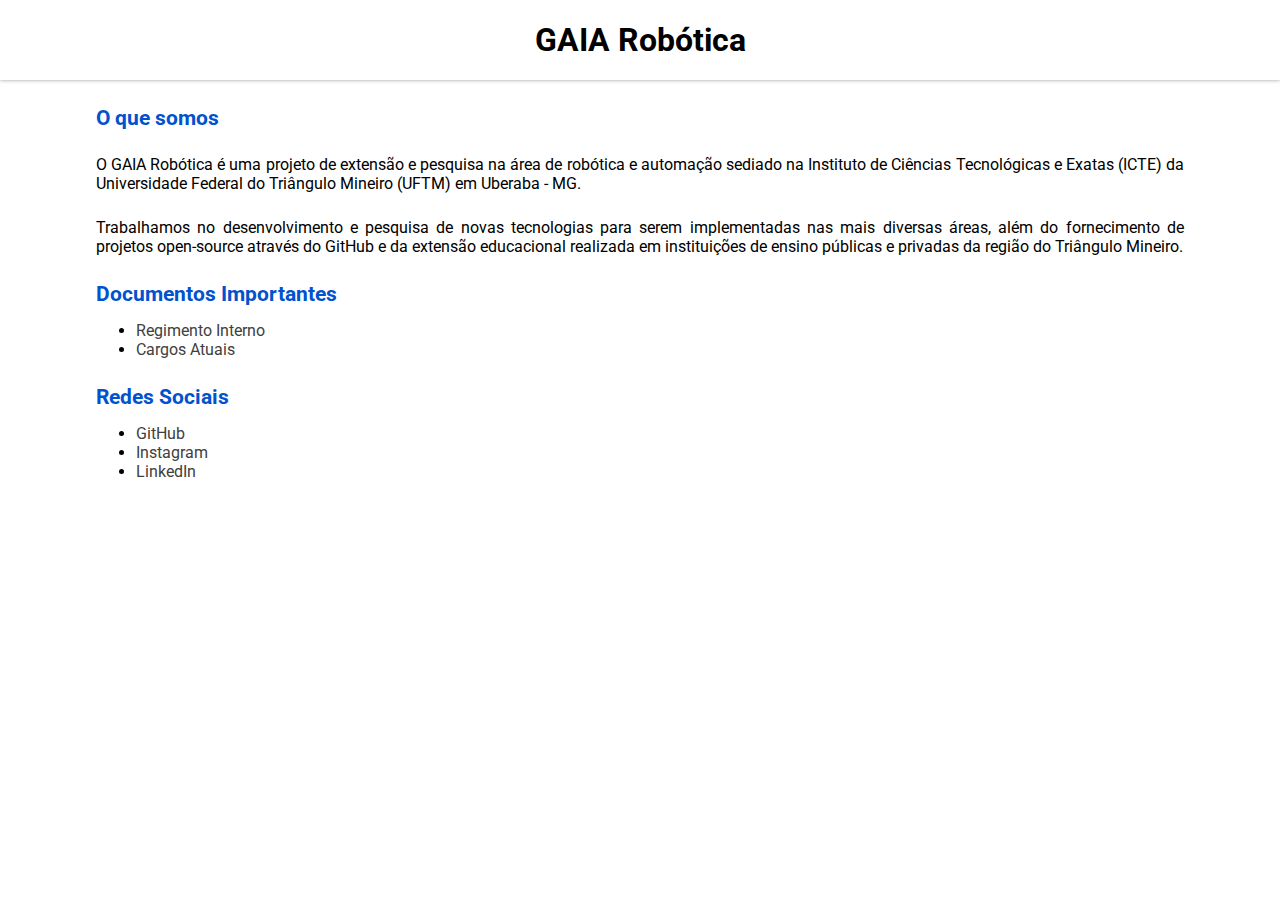
==== index.html @ 9535d2c1 "Atualização página principal." ====
<!DOCTYPE html>
<html lang="pt-br">
    <head>
        <meta charset="UTF-8">
        <meta http-equiv="X-UA-Compatible" content="IE=edge">
        <meta name="viewport" content="width=device-width, initial-scale=1.0">
        <link rel="shortcut icon" href="/media/icons/icons8-circuit-64.png">
        <link rel="stylesheet" href="style/style.css">
        <title>GAIA Robótica</title>
    </head>
    <body>
        <header>
           <h1 id="logo">GAIA Robótica</h1> 
        </header>
        <div id="content">
            <h2>O que somos</h2>
            <p>O GAIA Robótica é uma projeto de extensão e pesquisa na área de robótica e automação sediado na Instituto de Ciências Tecnológicas e Exatas (ICTE) da Universidade Federal do Triângulo Mineiro (UFTM) em Uberaba - MG.</p>
            <p>Trabalhamos no desenvolvimento e pesquisa de novas tecnologias para serem implementadas nas mais diversas áreas, além do fornecimento de projetos open-source através do GitHub e da extensão educacional realizada em instituições de ensino públicas e privadas da região do Triângulo Mineiro.</p>
            <h2>Documentos Importantes</h2>
            <ul>
                <li><a href='https://docs.google.com/document/d/1pArUudbtq7n0lKgKPFuL22siK9C5ahaOuzDfxIBeBYo/edit?usp=share_link' target="_blank">Regimento Interno</a></li>
                <li><a href='https://docs.google.com/document/d/1E5iX0zdh4oDU3cVzgFnaaWpzuEpBSae0_KNro2soHjs/edit?usp=share_link' target="_blank">Cargos Atuais</a></li>
            </ul>
            <h2>Redes Sociais</h2>
            <ul>
                <li><a href='https://github.com/gaiarobotica' target="_blank">GitHub</a></li>
                <li><a href='https://www.instagram.com/gaia.robotica/' target="_blank">Instagram</a></li>
                <li><a href='' target="_blank">LinkedIn</a></li>
            </ul> 
        </div>
    </body>
</html>
---- style/style.css ----
@charset 'utf-8';

@import url('https://fonts.googleapis.com/css2?family=Roboto&display=swap');

* {
    padding: 0px;
    margin: 0px;
}

body {
    font-family: 'Roboto';
    text-align: justify;
    font-weight: 400;
}

div#content {
    margin: auto;
    width: 85%;
}

a {
    color: #404040;
    text-decoration: none;
    margin-top: 25px;
}

header {
    display: flex;
    justify-content: center;
    align-items: center;
    box-shadow: 0px 0px 4px rgba(0, 0, 0, 0.4);
    height: 80px;
    margin: auto;

}

h2 {
    color: #0052ce;
    font-size: 16pt;
    margin-top: 25px;
    margin-bottom: 15px;
}

li {
    margin-left: 40px;
}

p {
    margin-top: 25px;
}
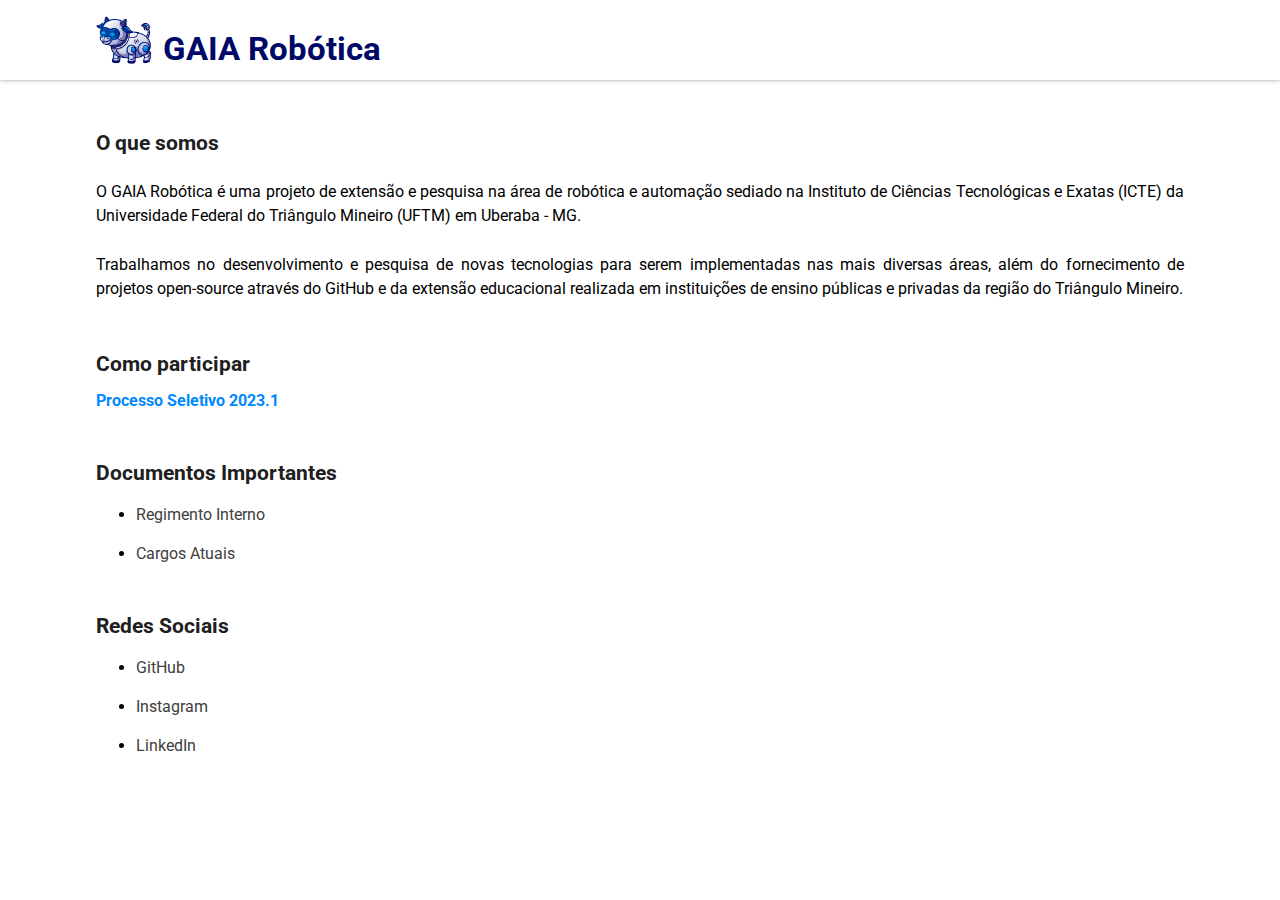
==== commit 6fa93025: "Atualização" ====
--- a/index.html
+++ b/index.html
@@ -4,18 +4,23 @@
         <meta charset="UTF-8">
         <meta http-equiv="X-UA-Compatible" content="IE=edge">
         <meta name="viewport" content="width=device-width, initial-scale=1.0">
-        <link rel="shortcut icon" href="/media/icons/icons8-circuit-64.png">
+        <link rel="shortcut icon" href="/media/icons/favicon.ico">
         <link rel="stylesheet" href="style/style.css">
-        <title>GAIA Robótica</title>
+        <title>GAIA Robótica - UFTM</title>
     </head>
     <body>
         <header>
-           <h1 id="logo">GAIA Robótica</h1> 
+            <a class='logo' href="index.html">
+                <img src="media/images/oie_transparent.png">
+                <h1>GAIA Robótica</h1> 
+            </a>
         </header>
         <div id="content">
             <h2>O que somos</h2>
             <p>O GAIA Robótica é uma projeto de extensão e pesquisa na área de robótica e automação sediado na Instituto de Ciências Tecnológicas e Exatas (ICTE) da Universidade Federal do Triângulo Mineiro (UFTM) em Uberaba - MG.</p>
             <p>Trabalhamos no desenvolvimento e pesquisa de novas tecnologias para serem implementadas nas mais diversas áreas, além do fornecimento de projetos open-source através do GitHub e da extensão educacional realizada em instituições de ensino públicas e privadas da região do Triângulo Mineiro.</p>
+            <h2>Como participar</h2>
+            <a class='explicit_link' href='como_participar.html' target="_self">Processo Seletivo 2023.1</a>
             <h2>Documentos Importantes</h2>
             <ul>
                 <li><a href='https://docs.google.com/document/d/1pArUudbtq7n0lKgKPFuL22siK9C5ahaOuzDfxIBeBYo/edit?usp=share_link' target="_blank">Regimento Interno</a></li>
--- a/style/style.css
+++ b/style/style.css
@@ -18,33 +18,69 @@
     width: 85%;
 }
 
-a {
+ul a {
     color: #404040;
     text-decoration: none;
-    margin-top: 25px;
 }
 
 header {
     display: flex;
-    justify-content: center;
     align-items: center;
     box-shadow: 0px 0px 4px rgba(0, 0, 0, 0.4);
     height: 80px;
+    width: 100%;
     margin: auto;
 
 }
 
 h2 {
-    color: #0052ce;
+    color: #202020;
     font-size: 16pt;
-    margin-top: 25px;
+    margin-top: 50px;
     margin-bottom: 15px;
 }
 
 li {
     margin-left: 40px;
+    margin-bottom: 10px;
+    margin-top: 20px;
 }
 
 p {
     margin-top: 25px;
+    line-height: 1.5;
+}
+
+.logo {
+    max-height: 50px;
+    margin-left: 7.5% 
+}
+
+a.logo img {
+    width: 60px;
+    height: 60px;
+}
+
+a {
+    display: inline-flex;
+    align-items: center;
+    color: #404040;
+    text-decoration: none;
+}
+
+.logo h1 {
+    color: #000966;
+    display: inline-block;
+    font-size: 33px;
+    margin-top: 17px;
+    margin-left: 7px;
+}
+
+.logo img {
+    display: inline-block;
+}
+
+.explicit_link {
+    color: #0088ff;
+    font-weight: bold;
 }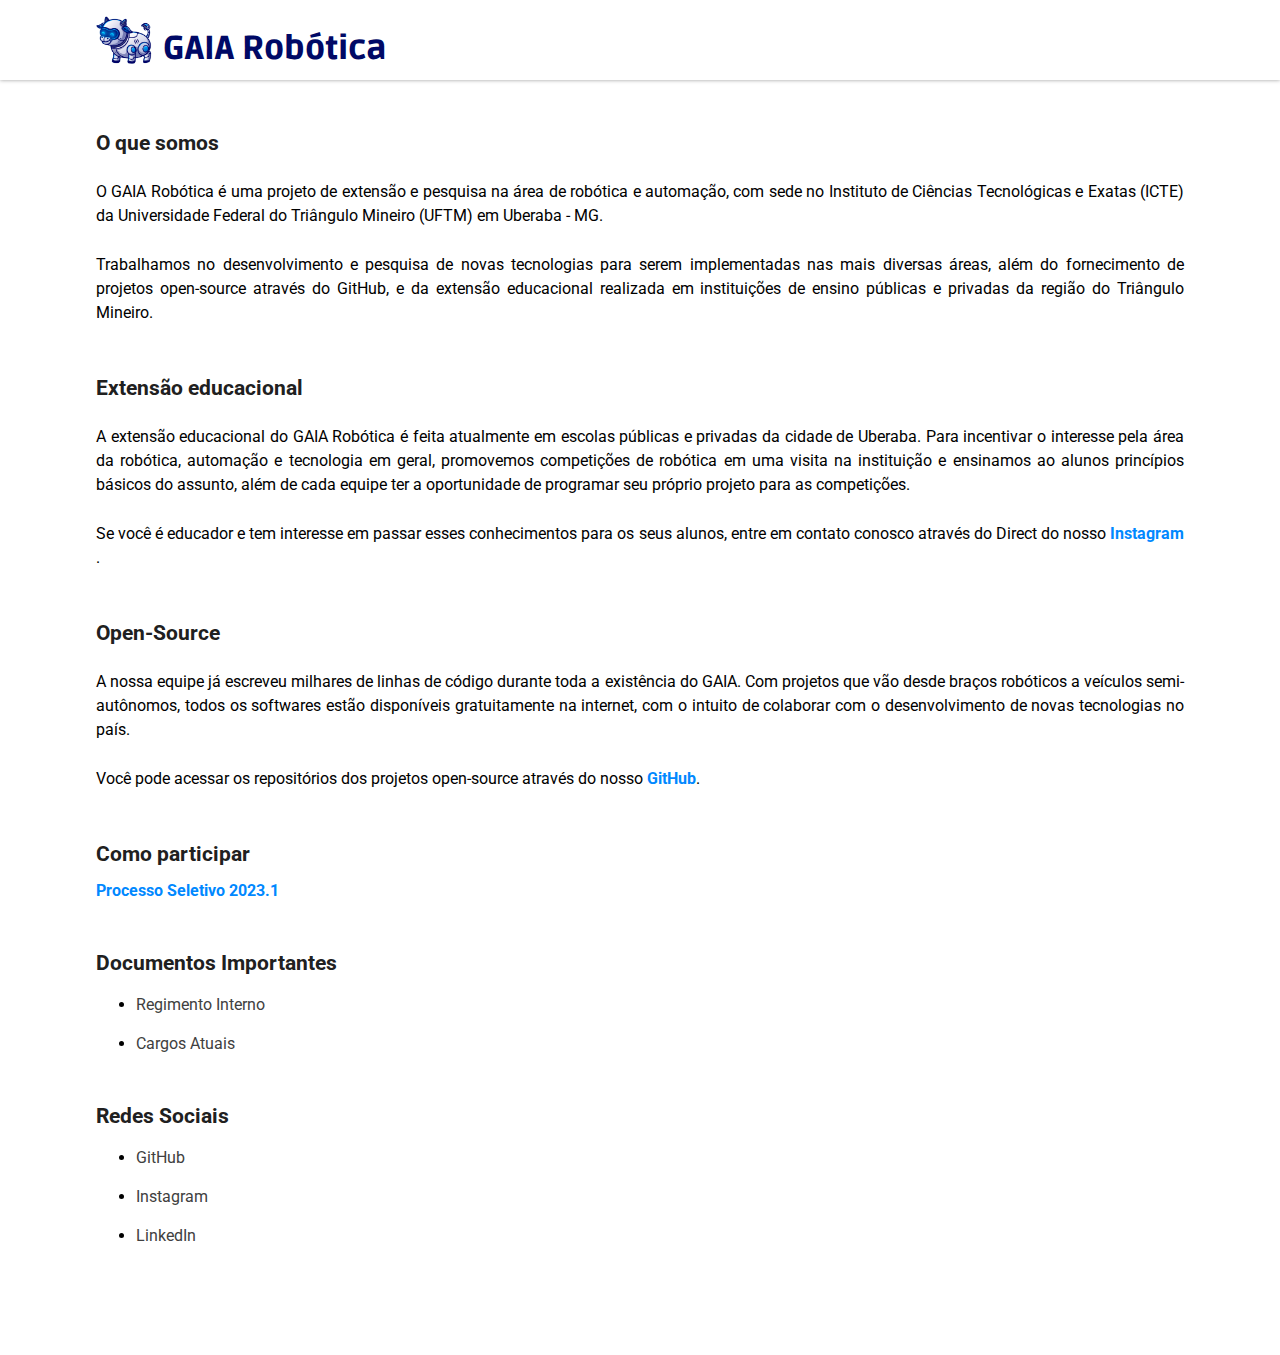
==== commit 31f7e9d5: "Atualização" ====
--- a/index.html
+++ b/index.html
@@ -17,8 +17,19 @@
         </header>
         <div id="content">
             <h2>O que somos</h2>
-            <p>O GAIA Robótica é uma projeto de extensão e pesquisa na área de robótica e automação sediado na Instituto de Ciências Tecnológicas e Exatas (ICTE) da Universidade Federal do Triângulo Mineiro (UFTM) em Uberaba - MG.</p>
-            <p>Trabalhamos no desenvolvimento e pesquisa de novas tecnologias para serem implementadas nas mais diversas áreas, além do fornecimento de projetos open-source através do GitHub e da extensão educacional realizada em instituições de ensino públicas e privadas da região do Triângulo Mineiro.</p>
+            <p>O GAIA Robótica é uma projeto de extensão e pesquisa na área de robótica e automação, com sede no Instituto de Ciências Tecnológicas e Exatas (ICTE) da Universidade Federal do Triângulo Mineiro (UFTM) em Uberaba - MG.</p>
+            <p>Trabalhamos no desenvolvimento e pesquisa de novas tecnologias para serem implementadas nas mais diversas áreas, além do fornecimento de projetos open-source através do GitHub, e da extensão educacional realizada em instituições de ensino públicas e privadas da região do Triângulo Mineiro.</p>
+
+            <h2>Extensão educacional</h2>
+            <p>A extensão educacional do GAIA Robótica é feita atualmente em escolas públicas e privadas da cidade de Uberaba. Para incentivar o interesse pela área da robótica, automação e tecnologia em geral, promovemos competições de robótica em uma visita na instituição e ensinamos ao alunos princípios básicos do assunto, além de cada equipe ter a oportunidade de programar seu próprio projeto para as competições.</p>
+
+            <p>Se você é educador e tem interesse em passar esses conhecimentos para os seus alunos, entre em contato conosco através do Direct do nosso <a class='explicit_link' href='https://www.instagram.com/gaia.robotica/' target="_blank">Instagram</a>.</p>
+
+            <h2>Open-Source</h2>
+            <p>A nossa equipe já escreveu milhares de linhas de código durante toda a existência do GAIA.  Com projetos que vão desde braços robóticos a veículos semi-autônomos, todos os softwares estão disponíveis gratuitamente na internet, com o intuito de colaborar com o desenvolvimento de novas tecnologias no país.</p>
+
+            <p>Você pode acessar os repositórios dos projetos open-source através do nosso <a class='explicit_link' href='https://github.com/gaiarobotica' target="_blank">GitHub</a>.</p>
+
             <h2>Como participar</h2>
             <a class='explicit_link' href='como_participar.html' target="_self">Processo Seletivo 2023.1</a>
             <h2>Documentos Importantes</h2>
@@ -33,5 +44,6 @@
                 <li><a href='' target="_blank">LinkedIn</a></li>
             </ul> 
         </div>
+        <footer id="rodape"></footer>
     </body>
 </html>--- a/style/style.css
+++ b/style/style.css
@@ -1,6 +1,8 @@
 @charset 'utf-8';
 
 @import url('https://fonts.googleapis.com/css2?family=Roboto&display=swap');
+
+@import url('https://fonts.googleapis.com/css2?family=Ruda&display=swap');
 
 * {
     padding: 0px;
@@ -72,6 +74,8 @@
     color: #000966;
     display: inline-block;
     font-size: 33px;
+    font-family: 'Ruda', sans-serif;
+    font-weight: 900;
     margin-top: 17px;
     margin-left: 7px;
 }
@@ -83,4 +87,8 @@
 .explicit_link {
     color: #0088ff;
     font-weight: bold;
+}
+
+footer#rodape {
+    height: 100px;
 }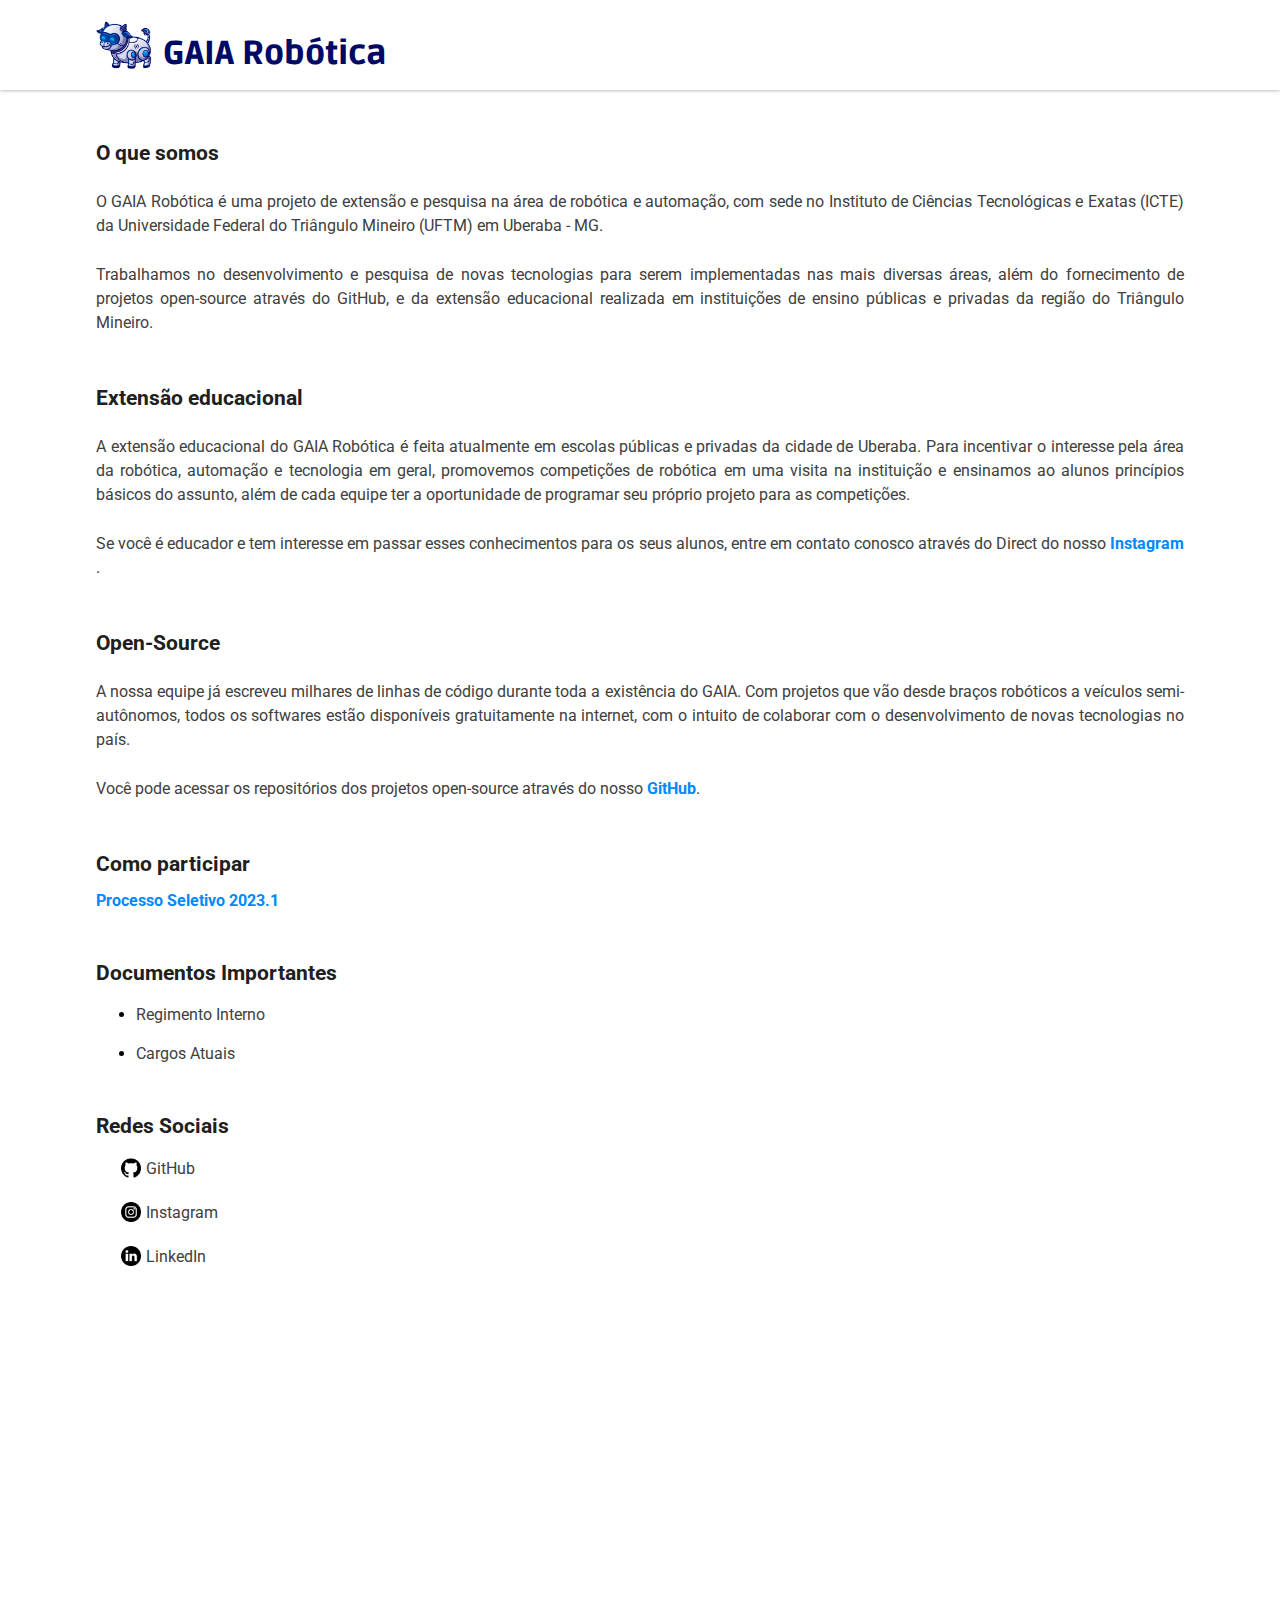
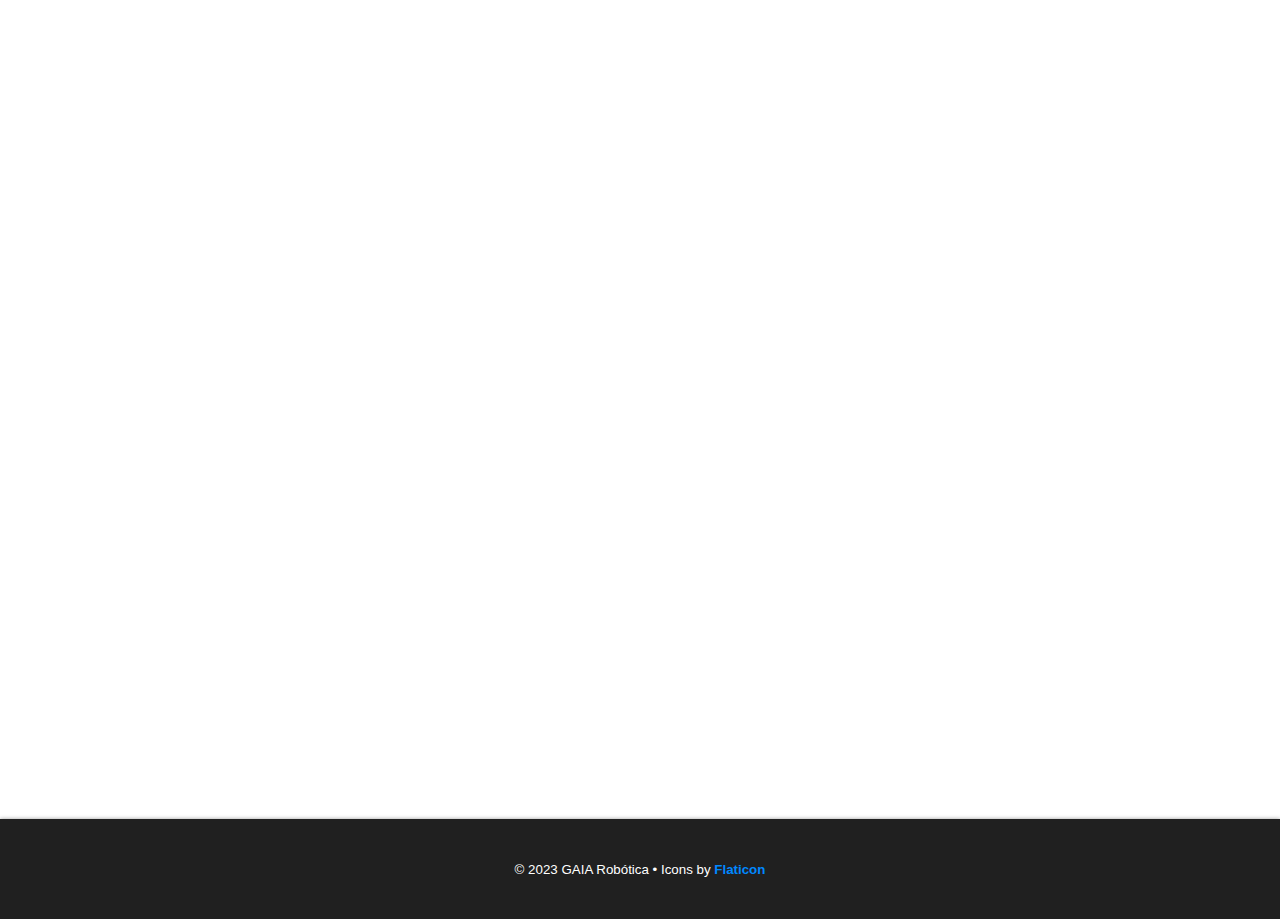
==== commit cefc3980: "Atualização" ====
--- a/index.html
+++ b/index.html
@@ -4,6 +4,20 @@
         <meta charset="UTF-8">
         <meta http-equiv="X-UA-Compatible" content="IE=edge">
         <meta name="viewport" content="width=device-width, initial-scale=1.0">
+        <!-- META Tags de SEO -->
+        <meta name="robots" content="noimageindex"/>
+        <meta name="description" content="Projeto de extensão e pesquisa em Robótica e Automação da Universidade Federal do Triângulo Mineiro (UFTM)."/>
+        <meta name="application-name" content="GAIA Robótica"/>
+        <meta http-equiv="content-language" content="pt-br"/>
+        <meta name="copyright" content="© 2023 GAIA Robótica"/>
+        <meta property="og:url" content="https://gaiarobotica.github.io/"/>
+        <meta property="og:type" content="website"/>
+        <meta property="og:title" content="GAIA Robótica"/>
+        <meta property="og:description" content="Projeto de extensão e pesquisa em Robótica e Automação da Universidade Federal do Triângulo Mineiro (UFTM)."/>
+        <meta property="og:image" itemprop="image" content="https://gaiarobotica.github.io/media/images/logo_reduzida.jpg"/>
+        <meta property="og:image:width" itemprop="image" content="3182"/>
+        <meta property="og:image:height" itemprop="image" content="3183"/>
+        <!-- Fim das META Tags de SEO -->
         <link rel="shortcut icon" href="/media/icons/favicon.ico">
         <link rel="stylesheet" href="style/style.css">
         <title>GAIA Robótica - UFTM</title>
@@ -38,12 +52,14 @@
                 <li><a href='https://docs.google.com/document/d/1E5iX0zdh4oDU3cVzgFnaaWpzuEpBSae0_KNro2soHjs/edit?usp=share_link' target="_blank">Cargos Atuais</a></li>
             </ul>
             <h2>Redes Sociais</h2>
-            <ul>
-                <li><a href='https://github.com/gaiarobotica' target="_blank">GitHub</a></li>
-                <li><a href='https://www.instagram.com/gaia.robotica/' target="_blank">Instagram</a></li>
-                <li><a href='' target="_blank">LinkedIn</a></li>
+            <ul class="sem_ponto">
+                <li><a href='https://github.com/gaiarobotica' target="_blank"><img class="icon" src="media/icons/github.png"> GitHub</a></li>
+                <li><a href='https://www.instagram.com/gaia.robotica/' target="_blank"><img class="icon" src="media/icons/instagram.png"> Instagram</a></li>
+                <li><a href='' target="_blank"><img class="icon" src="media/icons/linkedin.png"> LinkedIn</a></li>
             </ul> 
         </div>
-        <footer id="rodape"></footer>
+        <footer id="rodape">
+            <span>© 2023 GAIA Robótica • Icons by <a class="explicit_link" href="https://www.flaticon.com/">Flaticon</a></span>
+        </footer>
     </body>
 </html>--- a/style/style.css
+++ b/style/style.css
@@ -13,6 +13,7 @@
     font-family: 'Roboto';
     text-align: justify;
     font-weight: 400;
+    height: 100%;
 }
 
 div#content {
@@ -29,10 +30,10 @@
     display: flex;
     align-items: center;
     box-shadow: 0px 0px 4px rgba(0, 0, 0, 0.4);
-    height: 80px;
+    height: 90px;
     width: 100%;
     margin: auto;
-
+    background-color: #ffffff;
 }
 
 h2 {
@@ -51,6 +52,7 @@
 p {
     margin-top: 25px;
     line-height: 1.5;
+    color: #404040;
 }
 
 .logo {
@@ -90,5 +92,32 @@
 }
 
 footer#rodape {
+    display: flex;
+    justify-content: center;
+    align-items: center;
+    margin-top: calc(100% - 131px);
     height: 100px;
+    width: 100%;
+    box-shadow: 0px 0px 4px rgba(0, 0, 0, 0.4);
+    background-color: #202020;
+}
+
+footer#rodape span {
+    font-family: Arial;
+    font-size: 10pt;
+    color: #fff;
+}
+
+.icon {
+    width: 20px;
+    margin-left: 5px;
+    margin-right: 5px;
+}
+
+.sem_ponto {
+    list-style: none;   
+}
+
+.sem_ponto li {
+    margin-left: 20px;
 }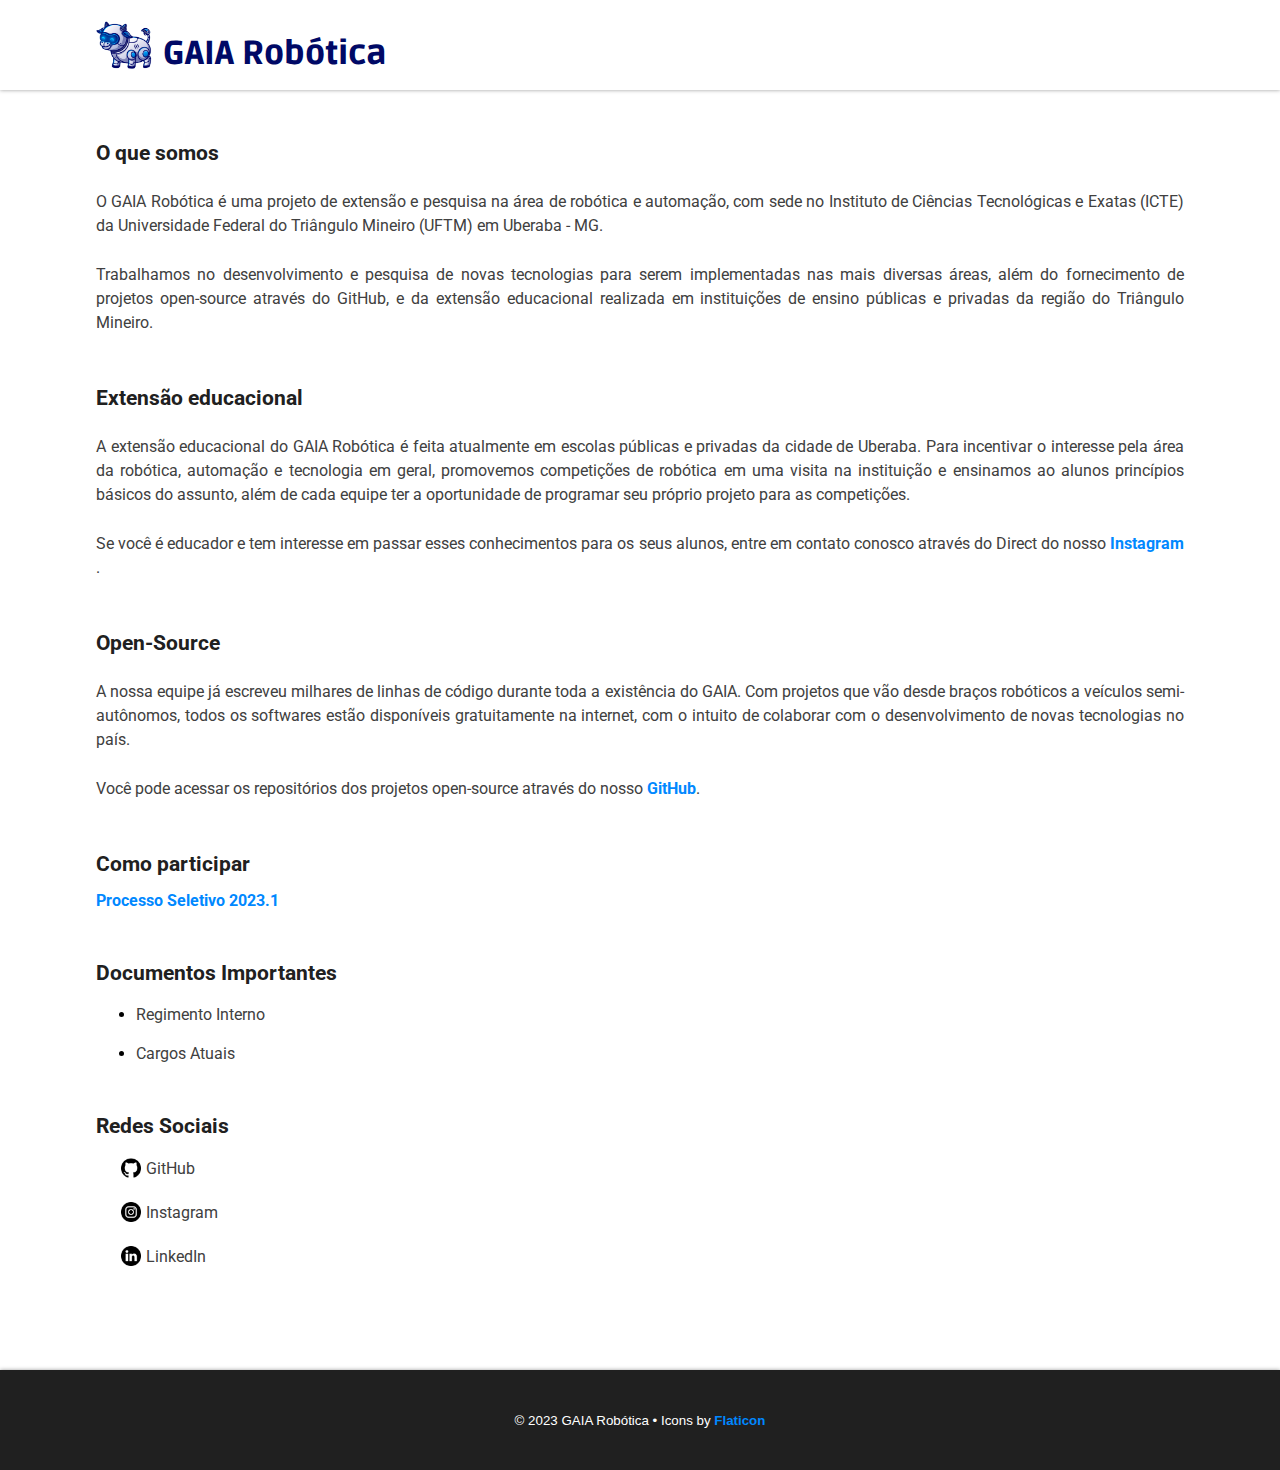
==== commit 555707e4: "Atualização das páginas" ====
--- a/index.html
+++ b/index.html
@@ -14,9 +14,15 @@
         <meta property="og:type" content="website"/>
         <meta property="og:title" content="GAIA Robótica"/>
         <meta property="og:description" content="Projeto de extensão e pesquisa em Robótica e Automação da Universidade Federal do Triângulo Mineiro (UFTM)."/>
-        <meta property="og:image" itemprop="image" content="https://gaiarobotica.github.io/media/images/logo_reduzida.jpg"/>
-        <meta property="og:image:width" itemprop="image" content="3182"/>
-        <meta property="og:image:height" itemprop="image" content="3183"/>
+        <meta property="og:image" itemprop="image" content="https://gaiarobotica.github.io/media/images/logo_link_edition.png"/>
+        <meta property="og:image:secure_url" itemprop="image" content="https://gaiarobotica.github.io/media/images/logo_link_edition.png"/>
+        <meta property="og:image:width" itemprop="image" content="1000"/>
+        <meta property="og:image:height" itemprop="image" content="781"/>
+        <meta property="og:locale" content="pt_BR">
+        <meta property="og:site_name" content="GAIA Robótica">
+        <meta name="twitter:image" content="https://gaiarobotica.github.io/media/images/logo_link_edition.png">
+        <meta name="twitter:title" content="GAIA Robótica">
+        <meta name="twitter:description" content="Projeto de extensão e pesquisa em Robótica e Automação da Universidade Federal do Triângulo Mineiro (UFTM).">
         <!-- Fim das META Tags de SEO -->
         <link rel="shortcut icon" href="/media/icons/favicon.ico">
         <link rel="stylesheet" href="style/style.css">
--- a/style/style.css
+++ b/style/style.css
@@ -95,7 +95,7 @@
     display: flex;
     justify-content: center;
     align-items: center;
-    margin-top: calc(100% - 131px);
+    margin-top: 100px;
     height: 100px;
     width: 100%;
     box-shadow: 0px 0px 4px rgba(0, 0, 0, 0.4);
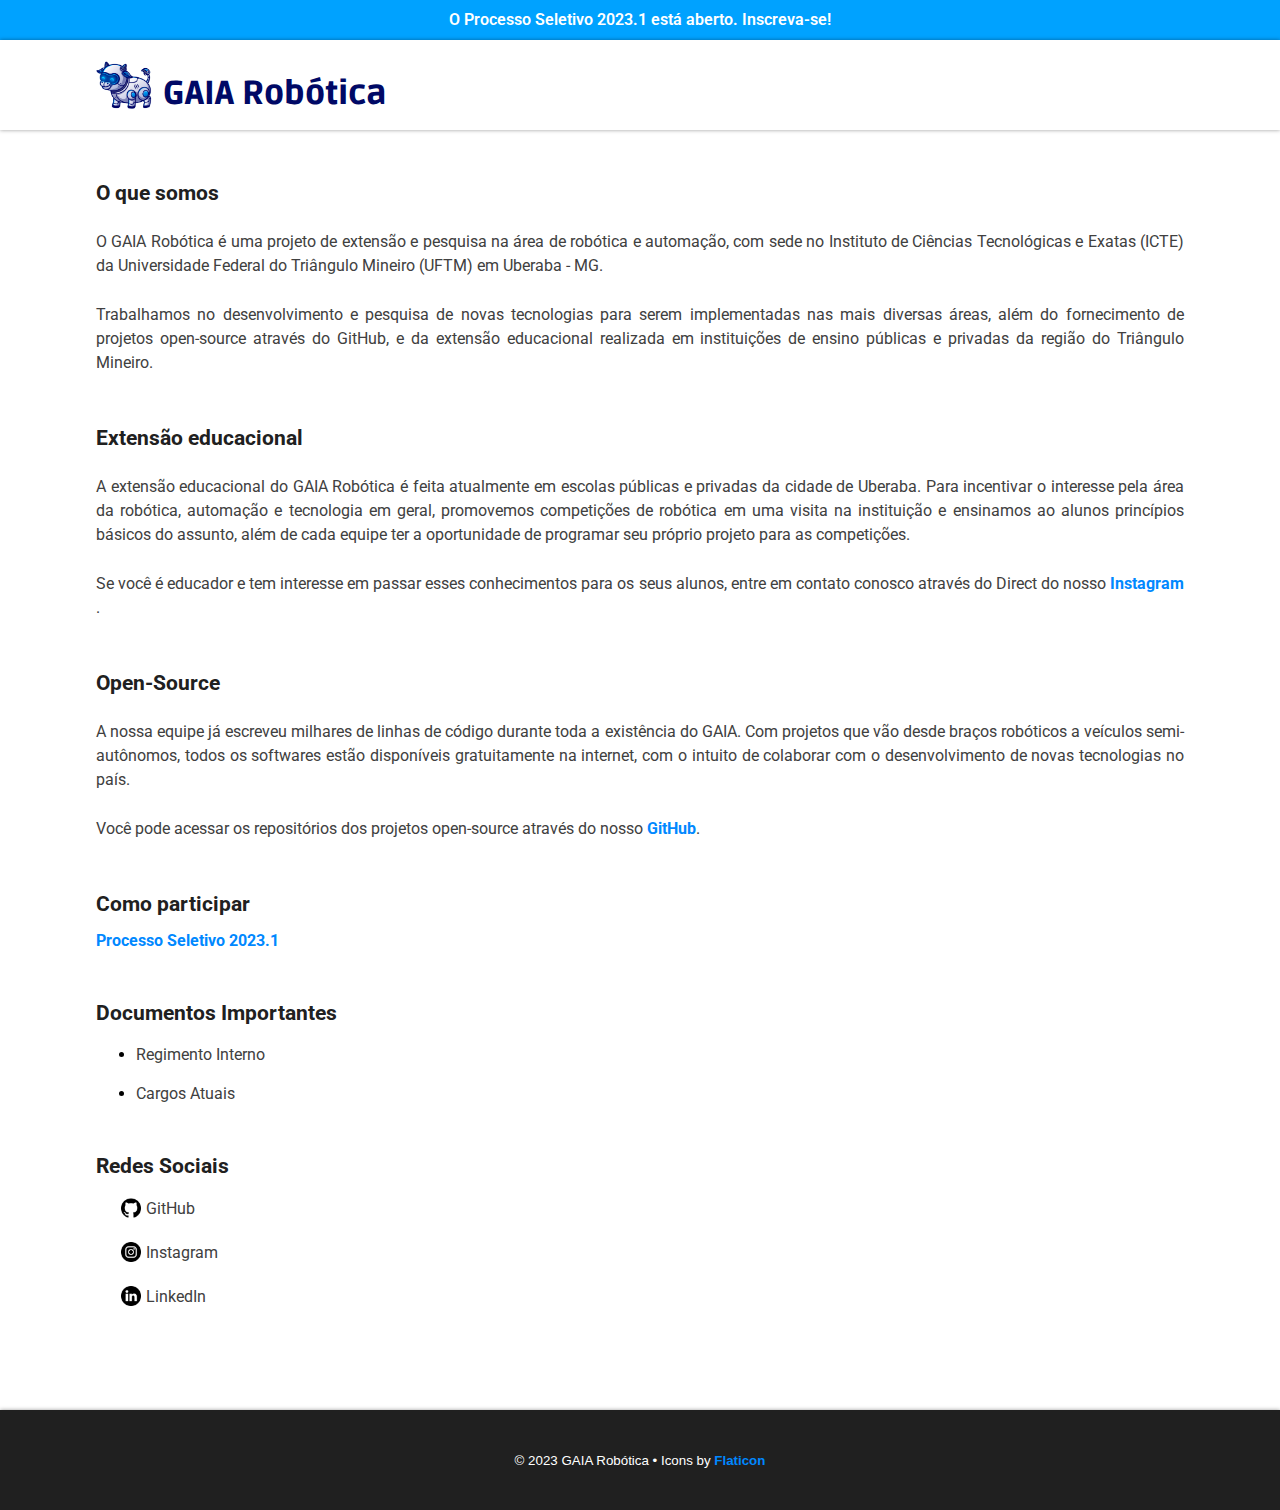
==== commit 0cd4a513: "Update" ====
--- a/index.html
+++ b/index.html
@@ -5,7 +5,6 @@
         <meta http-equiv="X-UA-Compatible" content="IE=edge">
         <meta name="viewport" content="width=device-width, initial-scale=1.0">
         <!-- META Tags de SEO -->
-        <meta name="robots" content="noimageindex"/>
         <meta name="description" content="Projeto de extensão e pesquisa em Robótica e Automação da Universidade Federal do Triângulo Mineiro (UFTM)."/>
         <meta name="application-name" content="GAIA Robótica"/>
         <meta http-equiv="content-language" content="pt-br"/>
@@ -16,8 +15,6 @@
         <meta property="og:description" content="Projeto de extensão e pesquisa em Robótica e Automação da Universidade Federal do Triângulo Mineiro (UFTM)."/>
         <meta property="og:image" itemprop="image" content="https://gaiarobotica.github.io/media/images/logo_link_edition.png"/>
         <meta property="og:image:secure_url" itemprop="image" content="https://gaiarobotica.github.io/media/images/logo_link_edition.png"/>
-        <meta property="og:image:width" itemprop="image" content="1000"/>
-        <meta property="og:image:height" itemprop="image" content="781"/>
         <meta property="og:locale" content="pt_BR">
         <meta property="og:site_name" content="GAIA Robótica">
         <meta name="twitter:image" content="https://gaiarobotica.github.io/media/images/logo_link_edition.png">
@@ -29,6 +26,9 @@
         <title>GAIA Robótica - UFTM</title>
     </head>
     <body>
+        <div class="notice">
+            <a class='explicit_link' href='como_participar.html' target="_self"><p>O Processo Seletivo 2023.1 está aberto. Inscreva-se!</p></a>
+        </div>
         <header>
             <a class='logo' href="index.html">
                 <img src="media/images/oie_transparent.png">
@@ -68,4 +68,4 @@
             <span>© 2023 GAIA Robótica • Icons by <a class="explicit_link" href="https://www.flaticon.com/">Flaticon</a></span>
         </footer>
     </body>
-</html>+</html>
--- a/style/style.css
+++ b/style/style.css
@@ -120,4 +120,22 @@
 
 .sem_ponto li {
     margin-left: 20px;
+}
+
+div.notice {
+    display: flex;
+    justify-content: center;
+    align-items: center;
+    height: 40px;
+    background-color: #00a2ff;
+}
+
+div.notice p {
+    color: #fff;
+    font-weight: 600; 
+    margin-top: 0px;
+}
+div.notice a {
+    color: #fff;
+    font-weight: 600; 
 }